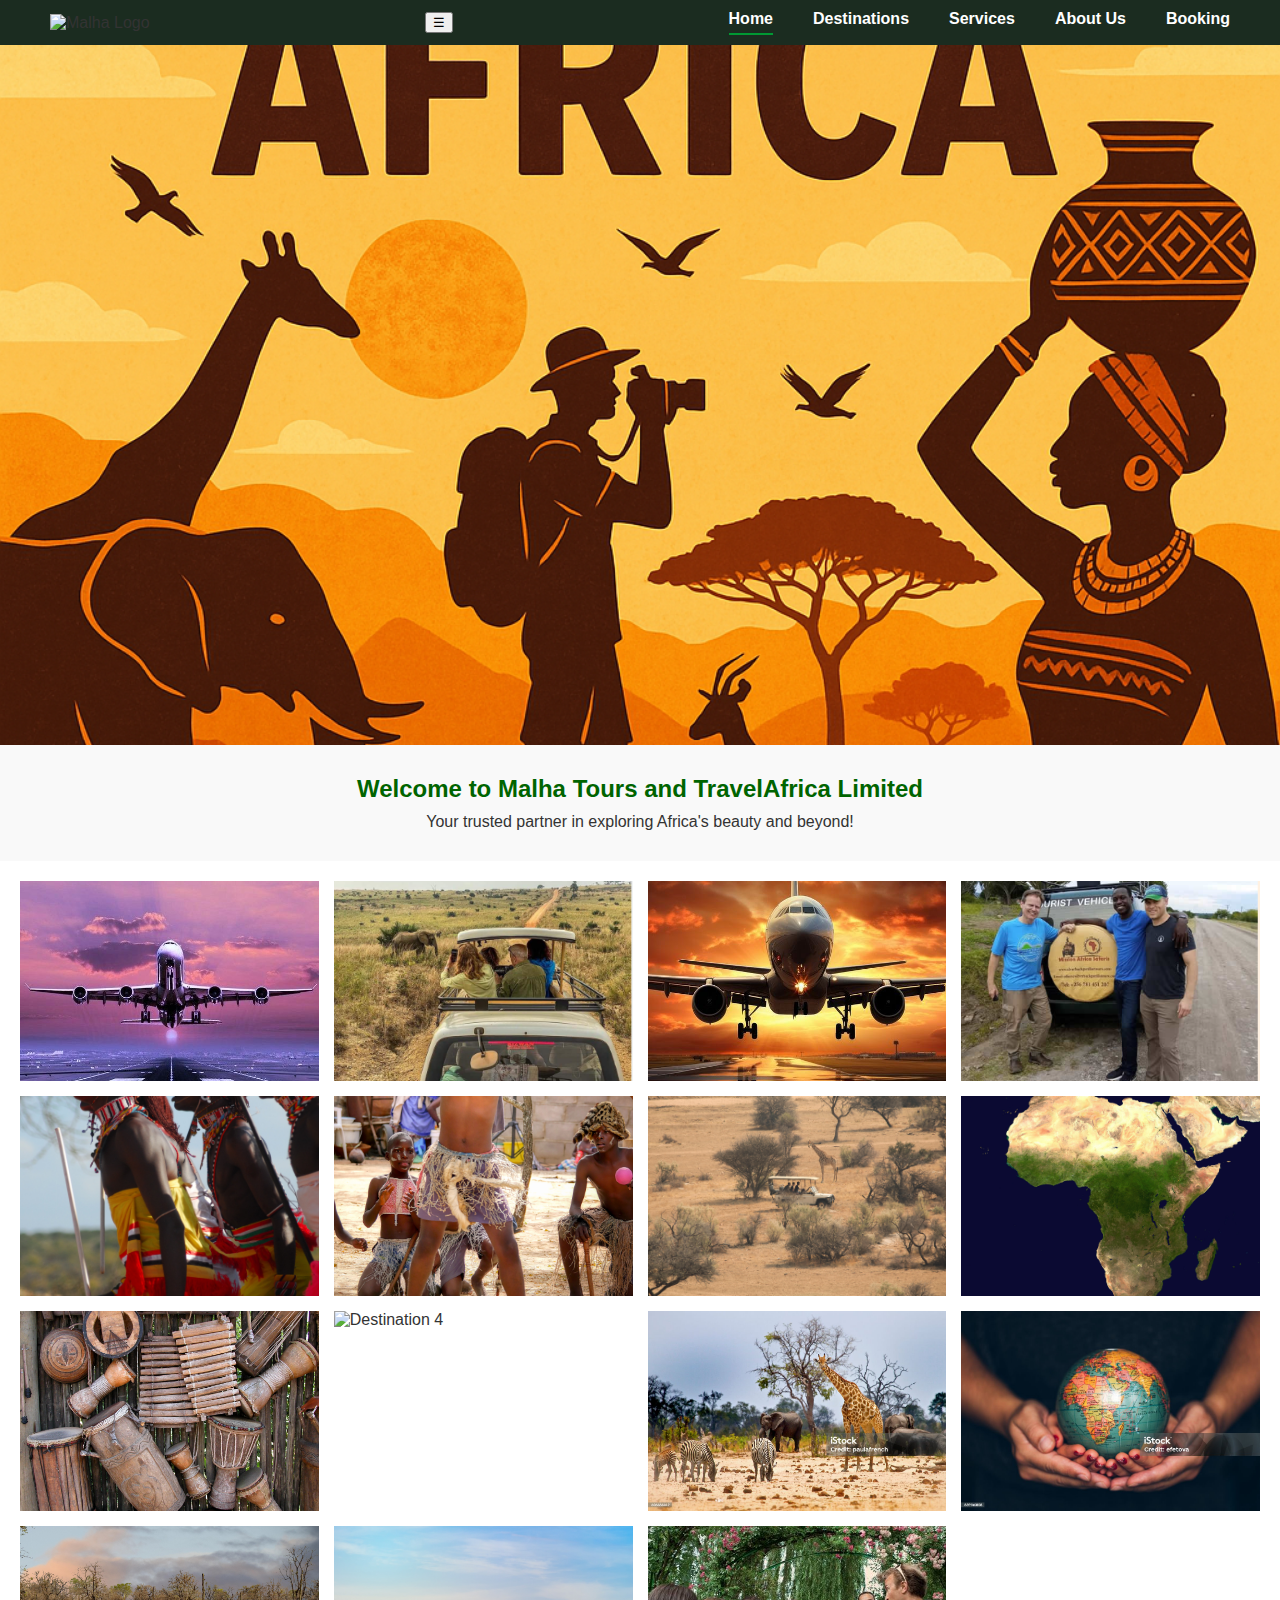
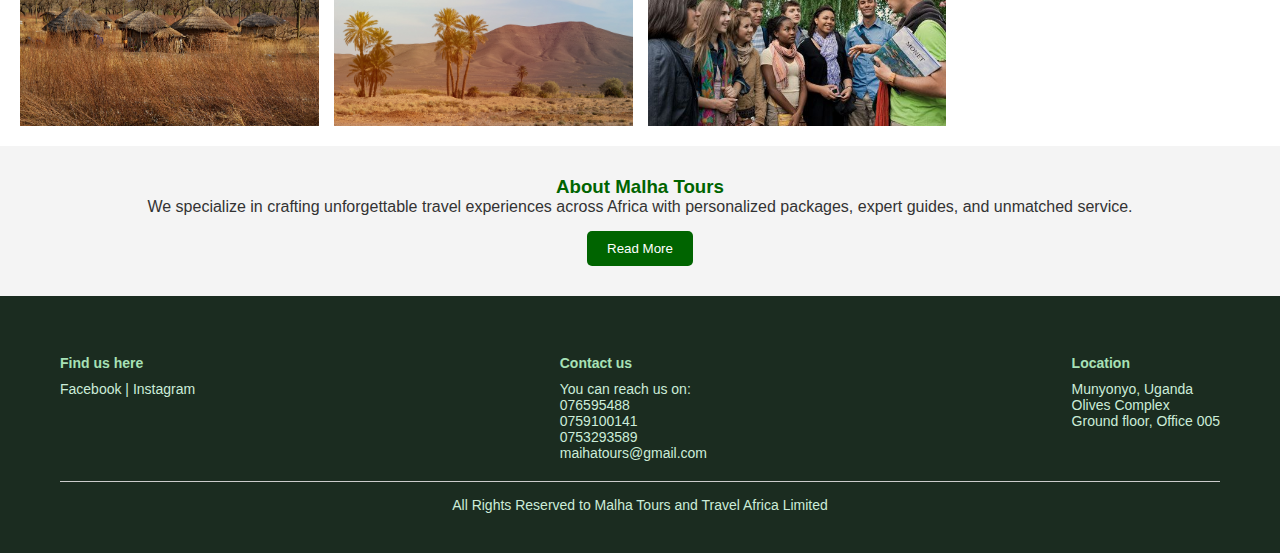
==== index.html @ debfe022 "changes" ====
<!DOCTYPE html>
<html lang="en">
<head>
  <meta charset="UTF-8" />
  <meta name="viewport" content="width=device-width, initial-scale=2.0"/>
  <title>Malha Tours and TravelAfrica Limited</title>
  <link rel="stylesheet" href="css/home.css" />
  <link rel="stylesheet" href="css/navfoot.css" />
</head>

<body>

  <!-- Header -->
  <!-- Navbar -->
<header>
  <div class="logo">
    <img src="images/logo2.PNG" alt="Malha Logo" />
  </div>
  <button class="menu-toggle" id="menu-toggle">&#9776;</button>
  <nav id="nav-menu">
    <a href="home.html" class="active">Home</a>
    <a href="destination.html">Destinations</a>
    <a href="services.html">Services</a>
    <a href="about.html">About Us</a>
    <a href="booking.html">Booking</a>
  </nav>
</header>


  <!-- Slider -->
  <div class="slider" id="slider">
    <img src="images/hom.png" alt="Slide 1" class="active">
    <img src="images/plane.jpeg" alt="Slide 2">
    <img src="images/home10.png" alt="Slide 3">
    <img src="images/tanzania.jpg" alt="Slide 4">
    <img src="images/home5.jpg" alt="Slide 4">
    <img src="images/country.jpg" alt="Slide 4">
    <img src="images/home7.jpg" alt=" 4">
    
    <!-- Add more images if needed -->
  </div>

  <!-- Intro -->
  <div class="intro">
    <h2>Welcome to Malha Tours and TravelAfrica Limited</h2>
    <p>Your trusted partner in exploring Africa's beauty and beyond!</p>
  </div>

  <!-- Gallery -->
  <div class="gallery">
    <img src="images/plane.jpeg" alt="Destination 1">
    <img src="images/t.PNG" alt="Destination 2">
    <img src="images/land.jpeg" alt="Destination 3">
    <img src="images/tour.PNG" alt="Destination 4">
    <img src="images/home1.jpg" alt="Destination 4">
    <img src="images/home9.jpg" alt="Destination 4">
    <img src="images/home7.jpg" alt="Destination 4">
    <img src="images/home5.jpg" alt="Destination 4">
    <img src="images/home3.jpg" alt="Destination 4">
    <img src="images/home2.jpg" alt="Destination 4">
    <img src="images/home8.jpg" alt="Destination 4">
    <img src="images/africa1.jpg" alt="Destination 4">
    <img src="images/ghana.jpg" alt="Destination 4">
    <img src="images/morocco.jpg" alt="Destination 4">
    <img src="images/education tors.jpeg" alt="Destination 4">
  </div>

  <!-- About -->
  <div class="about">
    <h3>About Malha Tours</h3>
    <p>We specialize in crafting unforgettable travel experiences across Africa with personalized packages, expert guides, and unmatched service.</p>
    <button onclick="window.location.href='about.html'">Read More</button>
  </div>

  <!-- Footer -->
<footer>
  <div>
    <h4>Find us here</h4>
    <p>
      <a href="#">Facebook</a> | <a href="#">Instagram</a>
    </p>
  </div>
  <div>
    <h4>Contact us</h4>
    <p>You can reach us on:</p>
    <p>076595488</p>
    <p>0759100141</p>
    <p>0753293589</p>
    <p>maihatours@gmail.com</p>
  </div>
  <div>
    <h4>Location</h4>
    <p>Munyonyo, Uganda</p>
    <p>Olives Complex</p>
    <p>Ground floor, Office 005</p>
  </div>

  <div class="footer-bottom">
    <p>All Rights Reserved to Malha Tours and Travel Africa Limited</p>
  </div>
</footer>

  <!-- Slider Script -->
  <script>
    const slides = document.querySelectorAll('.slider img');
    let current = 0;

    setInterval(() => {
      slides[current].classList.remove('active');
      current = (current + 1) % slides.length;
      slides[current].classList.add('active');
    }, 2000);
  </script>
  <script>
    const toggle = document.getElementById("menu-toggle");
    const nav = document.getElementById("nav-menu");
  
    toggle.addEventListener("click", () => {
      nav.classList.toggle("active");
    });
  </script>
  <!-- <script>
    const toggle = document.getElementById('menu-toggle');
    const nav = document.getElementById('nav-menu');
  
    toggle.addEventListener('click', () => {
      nav.classList.toggle('show');
    });
  </script> -->
  
  
</body>
</html>
---- css/home.css ----
/* Simple Reset */
body, h1, h2, h3, p, img, a, nav {
    margin: 0;
    padding: 0;
  }
  
  /* body {
    font-family: Arial, sans-serif;
    margin: 0;
    padding: 0;
    background-color: white;
    color: #333;
  } */
  
 /* Common */
body {
  margin: 0;
  font-family: 'Segoe UI', sans-serif;
  background-color: white;
  color: #333;
}


  /* Image Slider */
  .slider {
    position: relative;
    height: 700px;
    overflow: hidden;
  }
  
  .slider img {
    width: 100%;
    height: 750px;
    object-fit: cover;
    display: none;
  }
  
  .slider img.active {
    display: block;
  }
  
  /* Company name & description */
  .intro {
    text-align: center;
    padding: 30px 20px;
    background-color: #f9f9f9;
  }
  
  .intro h2 {
    margin-bottom: 10px;
    color: #006400; /* Green color */
  }
  
  /* Image Gallery */
  .gallery {
    display: grid;
    grid-template-columns: repeat(auto-fit, minmax(250px, 1fr));
    gap: 15px;
    padding: 20px;
  }
  
  .gallery img {
    width: 100%;
    height: 200px;
    object-fit: cover;
  }
  
  /* About Section */
  .about {
    background-color: #f4f4f4;
    padding: 30px 20px;
    text-align: center;
  }
  
  .about h3 {
    color: #006400; /* Green color */
  }
  
  .about button {
    margin-top: 15px;
    padding: 10px 20px;
    background-color: #006400; /* Green color */
    color: white;
    border: none;
    cursor: pointer;
    border-radius: 5px;
  }
  
  .about button:hover {
    background-color: #004d00; /* Darker green */
  }
  
  /* Footer */
  /* footer {
    background-color: green;
    color: white;
    text-align: center;
    padding: 20px;
    margin-top: 20px;
  }
  
  footer p {
    margin: 5px 0;
  } */
---- css/navfoot.css ----
header {
    background-color: #1b2c20; /* light green background */
    padding: 10px 50px;
    display: flex;
    align-items: center;
    justify-content: space-between;
  }
  
  header .logo img {
    height: 120px;
  }
  
  nav {
    display: flex;
    gap: 40px;
  }
  
  nav a {
    color:  white;
    text-decoration: none;
    font-weight: 600;
    position: relative;
    padding-bottom: 5px;
  }
  
  nav a:hover,
  nav a.active {
    border-bottom: 2px solid #009933;
  }
  
  /* Footer */
  footer {
    background-color: #1b2c20;
    color: #d6e9da;
    padding: 40px 60px;
    display: flex;
    justify-content: space-between;
    flex-wrap: wrap;
    font-size: 14px;
  }
  
  footer h4 {
    color: #a7e1b6;
    margin-bottom: 10px;
  }
  
  footer p, footer a {
    color: #ccecd9;
    text-decoration: none;
  }
  
  footer a:hover {
    text-decoration: underline;
  }
  
  .footer-bottom {
    width: 100%;
    text-align: center;
    border-top: 1px solid #ccc;
    margin-top: 20px;
    padding-top: 15px;
    color: #b1cdbc;
  }
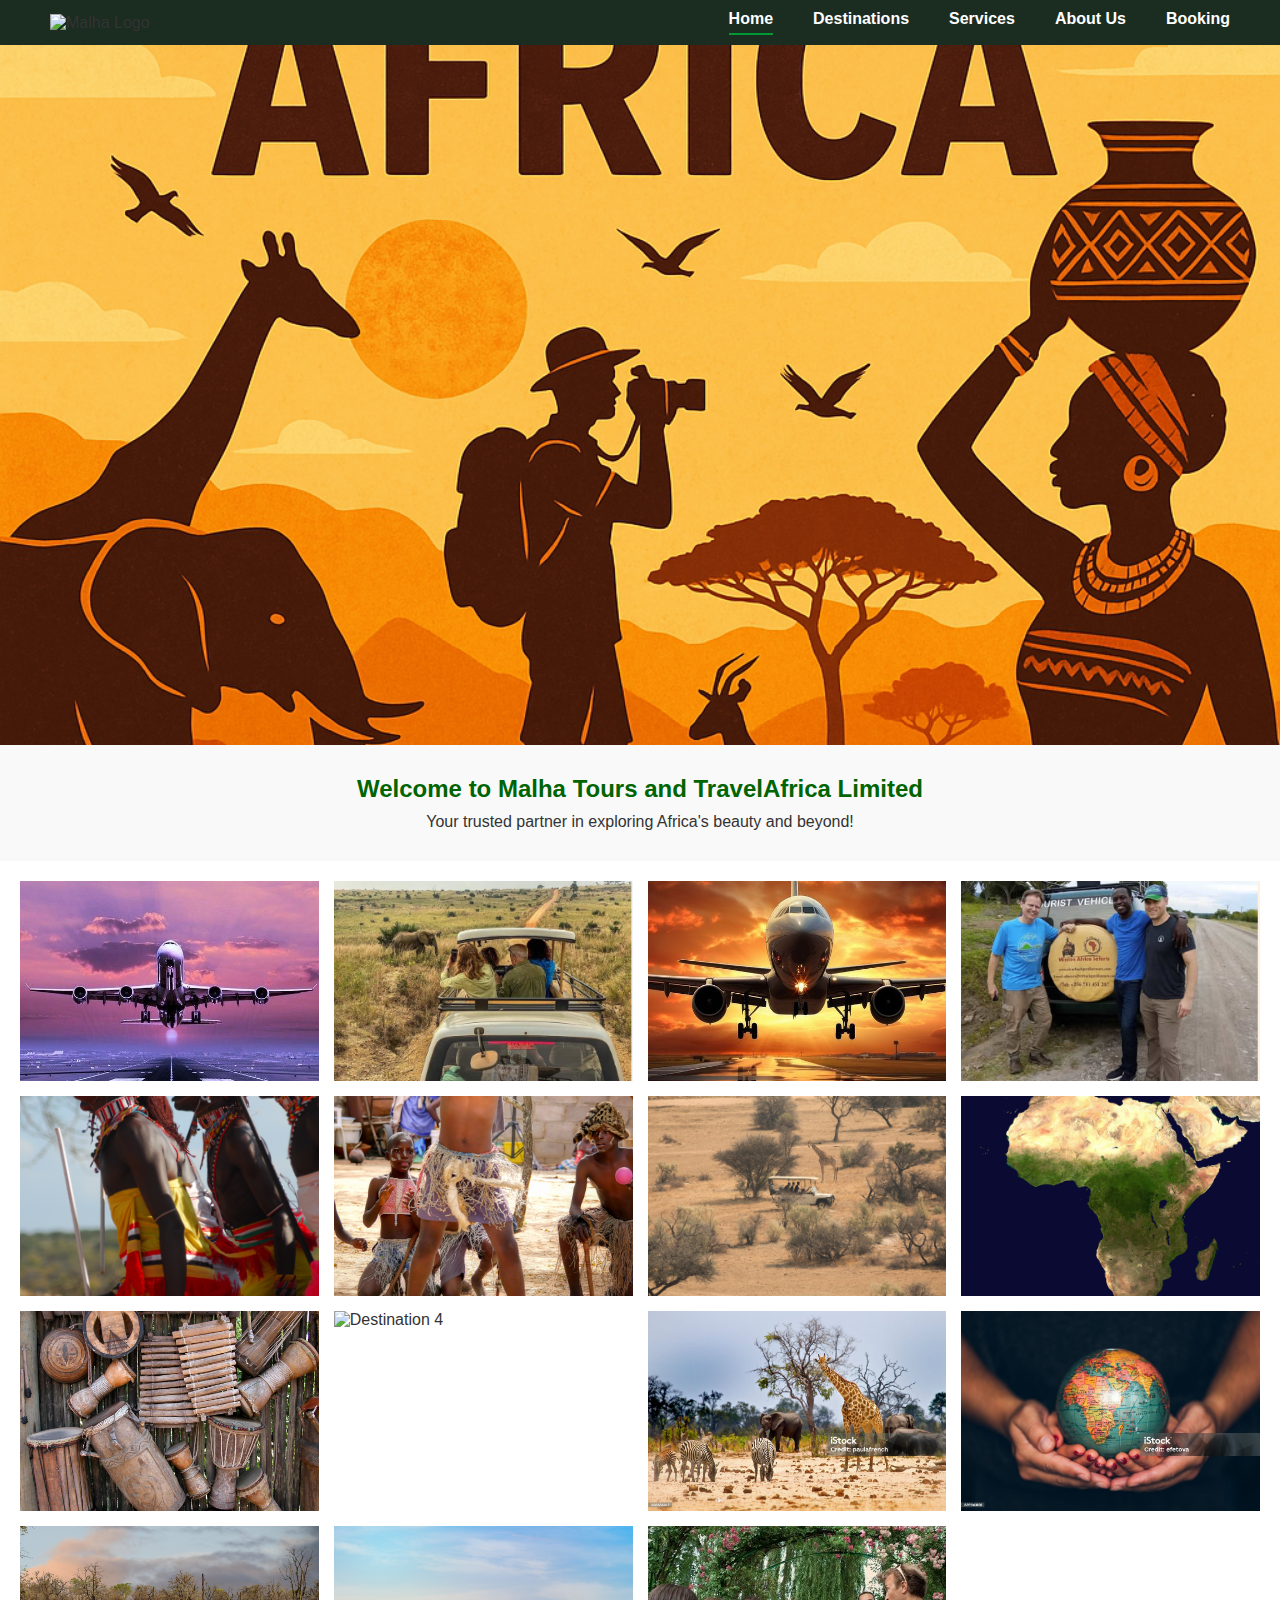
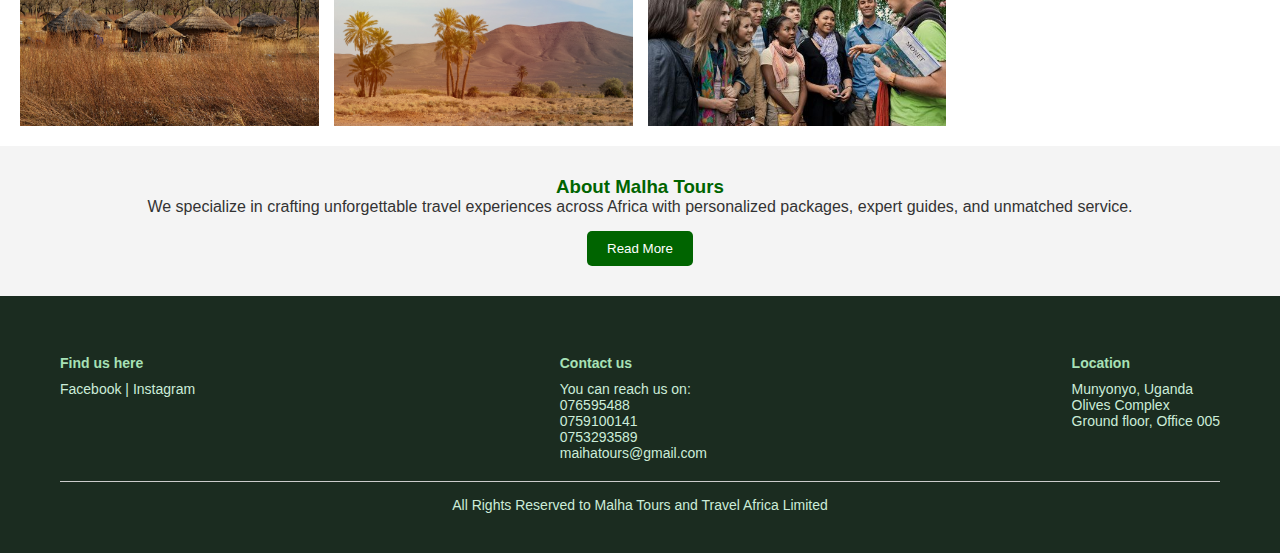
==== commit 6026edbd: "push" ====
--- a/index.html
+++ b/index.html
@@ -18,7 +18,7 @@
   </div>
   <button class="menu-toggle" id="menu-toggle">&#9776;</button>
   <nav id="nav-menu">
-    <a href="home.html" class="active">Home</a>
+    <a href="index.html" class="active">Home</a>
     <a href="destination.html">Destinations</a>
     <a href="services.html">Services</a>
     <a href="about.html">About Us</a>
--- a/css/home.css
+++ b/css/home.css
@@ -102,4 +102,83 @@
   footer p {
     margin: 5px 0;
   } */
-  +  /* Tablets (≤ 768px) */
+@media (max-width: 768px) {
+  .slider {
+    height: 400px;
+  }
+
+  .slider img {
+    height: 400px;
+  }
+
+  .intro h2 {
+    font-size: 24px;
+  }
+
+  .intro p {
+    font-size: 16px;
+  }
+
+  .gallery img {
+    height: 180px;
+  }
+
+  .about h3 {
+    font-size: 22px;
+  }
+
+  .about p {
+    font-size: 15px;
+  }
+}
+
+/* Phones (≤ 480px) */
+@media (max-width: 480px) {
+  .slider {
+    height: 300px;
+  }
+
+  .slider img {
+    height: 300px;
+  }
+
+  .intro {
+    padding: 20px 10px;
+  }
+
+  .intro h2 {
+    font-size: 20px;
+  }
+
+  .intro p {
+    font-size: 14px;
+  }
+
+  .gallery {
+    grid-template-columns: 1fr;
+    gap: 10px;
+    padding: 10px;
+  }
+
+  .gallery img {
+    height: 160px;
+  }
+
+  .about {
+    padding: 20px 10px;
+  }
+
+  .about h3 {
+    font-size: 18px;
+  }
+
+  .about p {
+    font-size: 14px;
+  }
+
+  .about button {
+    padding: 8px 16px;
+    font-size: 14px;
+  }
+}
--- a/css/navfoot.css
+++ b/css/navfoot.css
@@ -61,4 +61,64 @@
     padding-top: 15px;
     color: #b1cdbc;
   }
-  +  
+ /* Hamburger icon */
+
+.menu-toggle {
+  display: none;
+  font-size: 32px;
+  color: white; /* Bright white for visibility */
+  cursor: pointer;
+  background: none;
+  border: none;
+  padding: 10px;
+}
+
+
+/* Responsive Nav */
+@media (max-width: 768px) {
+  header {
+    flex-wrap: wrap;
+    padding: 10px 20px;
+    position: relative;
+  }
+  
+
+  nav {
+    display: none;
+    flex-direction: column;
+    width: 100%;
+    background-color: #1b2c20;
+    padding: 10px 0;
+  }
+
+  nav a {
+    padding: 10px 20px;
+    border-top: 1px solid #2c4d32;
+  }
+
+  .menu-toggle {
+    display: block;
+    top: 25px;
+    z-index: 1000;
+    position: absolute;
+    right: 20px;
+  }
+
+  nav.active {
+    display: flex;
+  }
+}
+
+/* Footer responsiveness (optional polish) */
+@media (max-width: 768px) {
+  footer {
+    flex-direction: column;
+    padding: 30px 20px;
+    gap: 20px;
+  }
+
+  .footer-bottom {
+    text-align: center;
+  }
+}
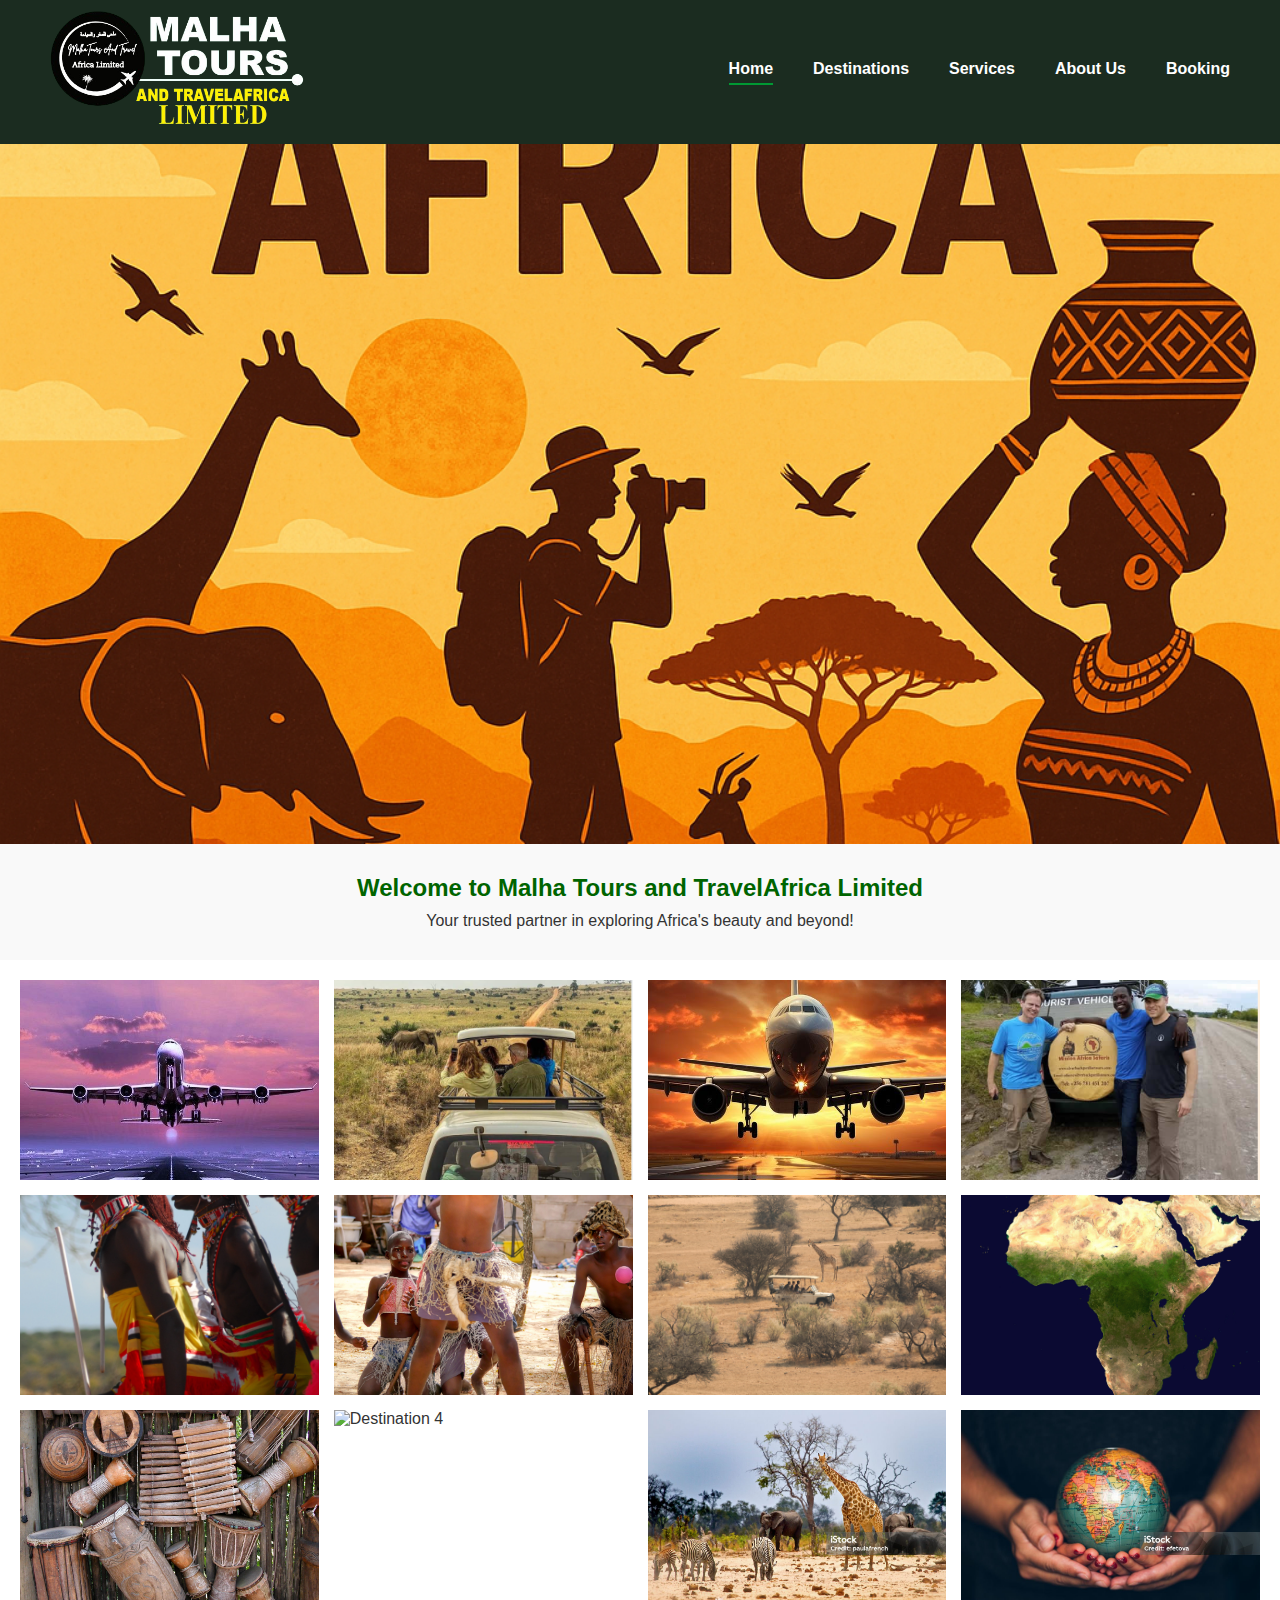
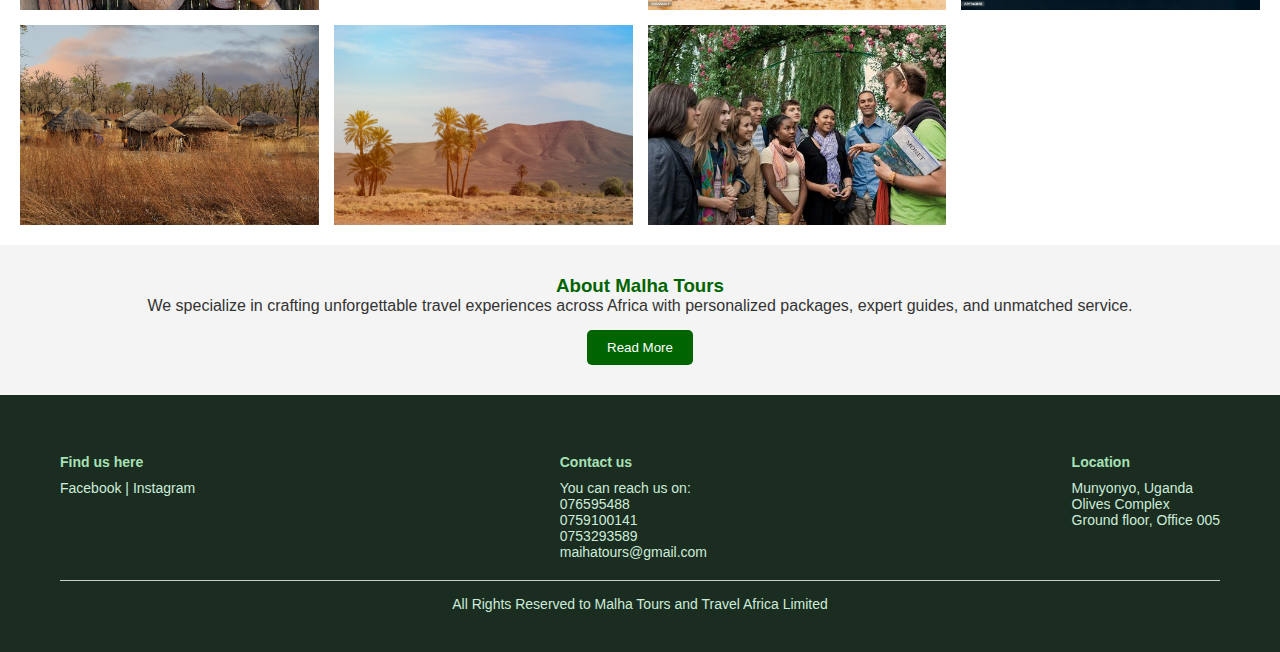
==== commit 9dd90f7a: "index" ====
--- a/index.html
+++ b/index.html
@@ -12,19 +12,19 @@
 
   <!-- Header -->
   <!-- Navbar -->
-<header>
-  <div class="logo">
-    <img src="images/logo2.PNG" alt="Malha Logo" />
-  </div>
-  <button class="menu-toggle" id="menu-toggle">&#9776;</button>
-  <nav id="nav-menu">
-    <a href="index.html" class="active">Home</a>
-    <a href="destination.html">Destinations</a>
-    <a href="services.html">Services</a>
-    <a href="about.html">About Us</a>
-    <a href="booking.html">Booking</a>
-  </nav>
-</header>
+  <header>
+    <div class="logo">
+      <img src="images/logo2.png" alt="Malha Logo" />
+    </div>
+    <button class="menu-toggle" id="menu-toggle">&#9776;</button>
+    <nav id="nav-menu">
+      <a href="index.html" class="active">Home</a>
+      <a href="destination.html">Destinations</a>
+      <a href="services.html">Services</a>
+      <a href="about.html">About Us</a>
+      <a href="booking.html">Booking</a>
+    </nav>
+  </header>
 
 
   <!-- Slider -->
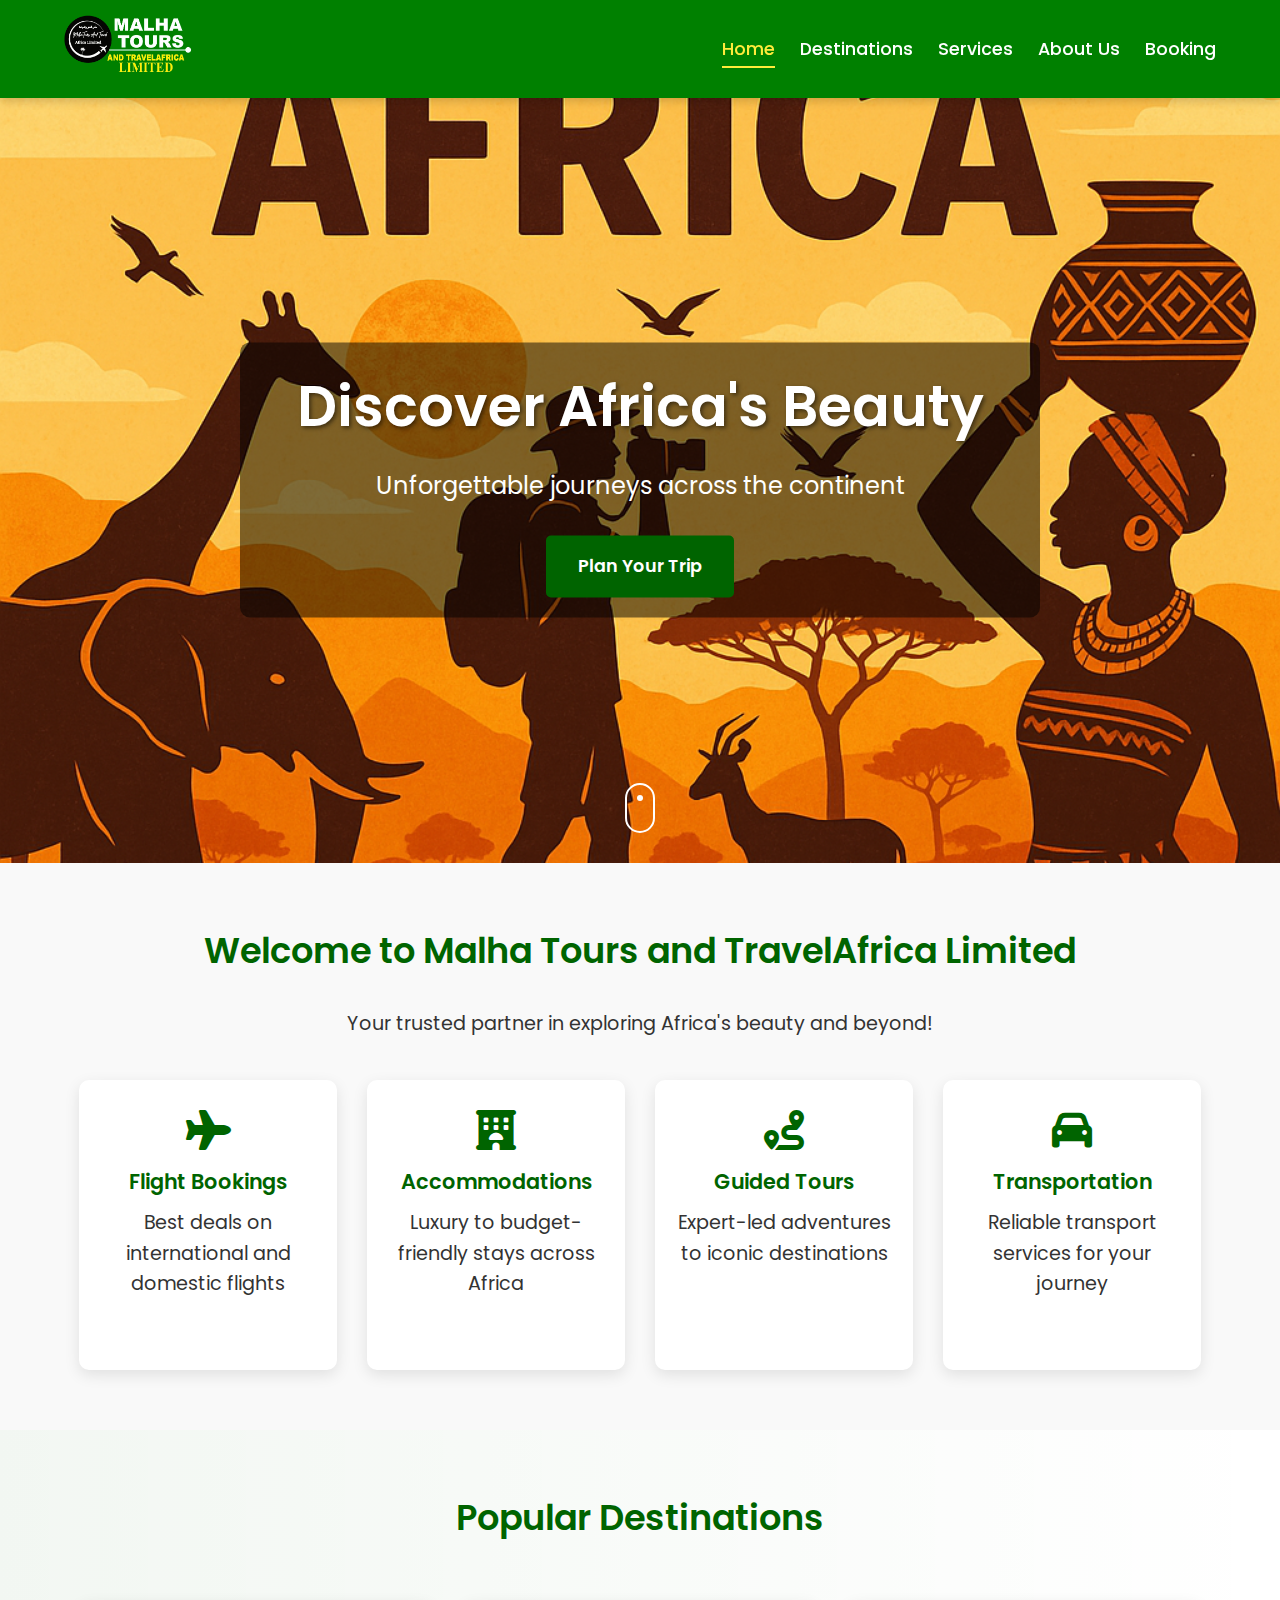
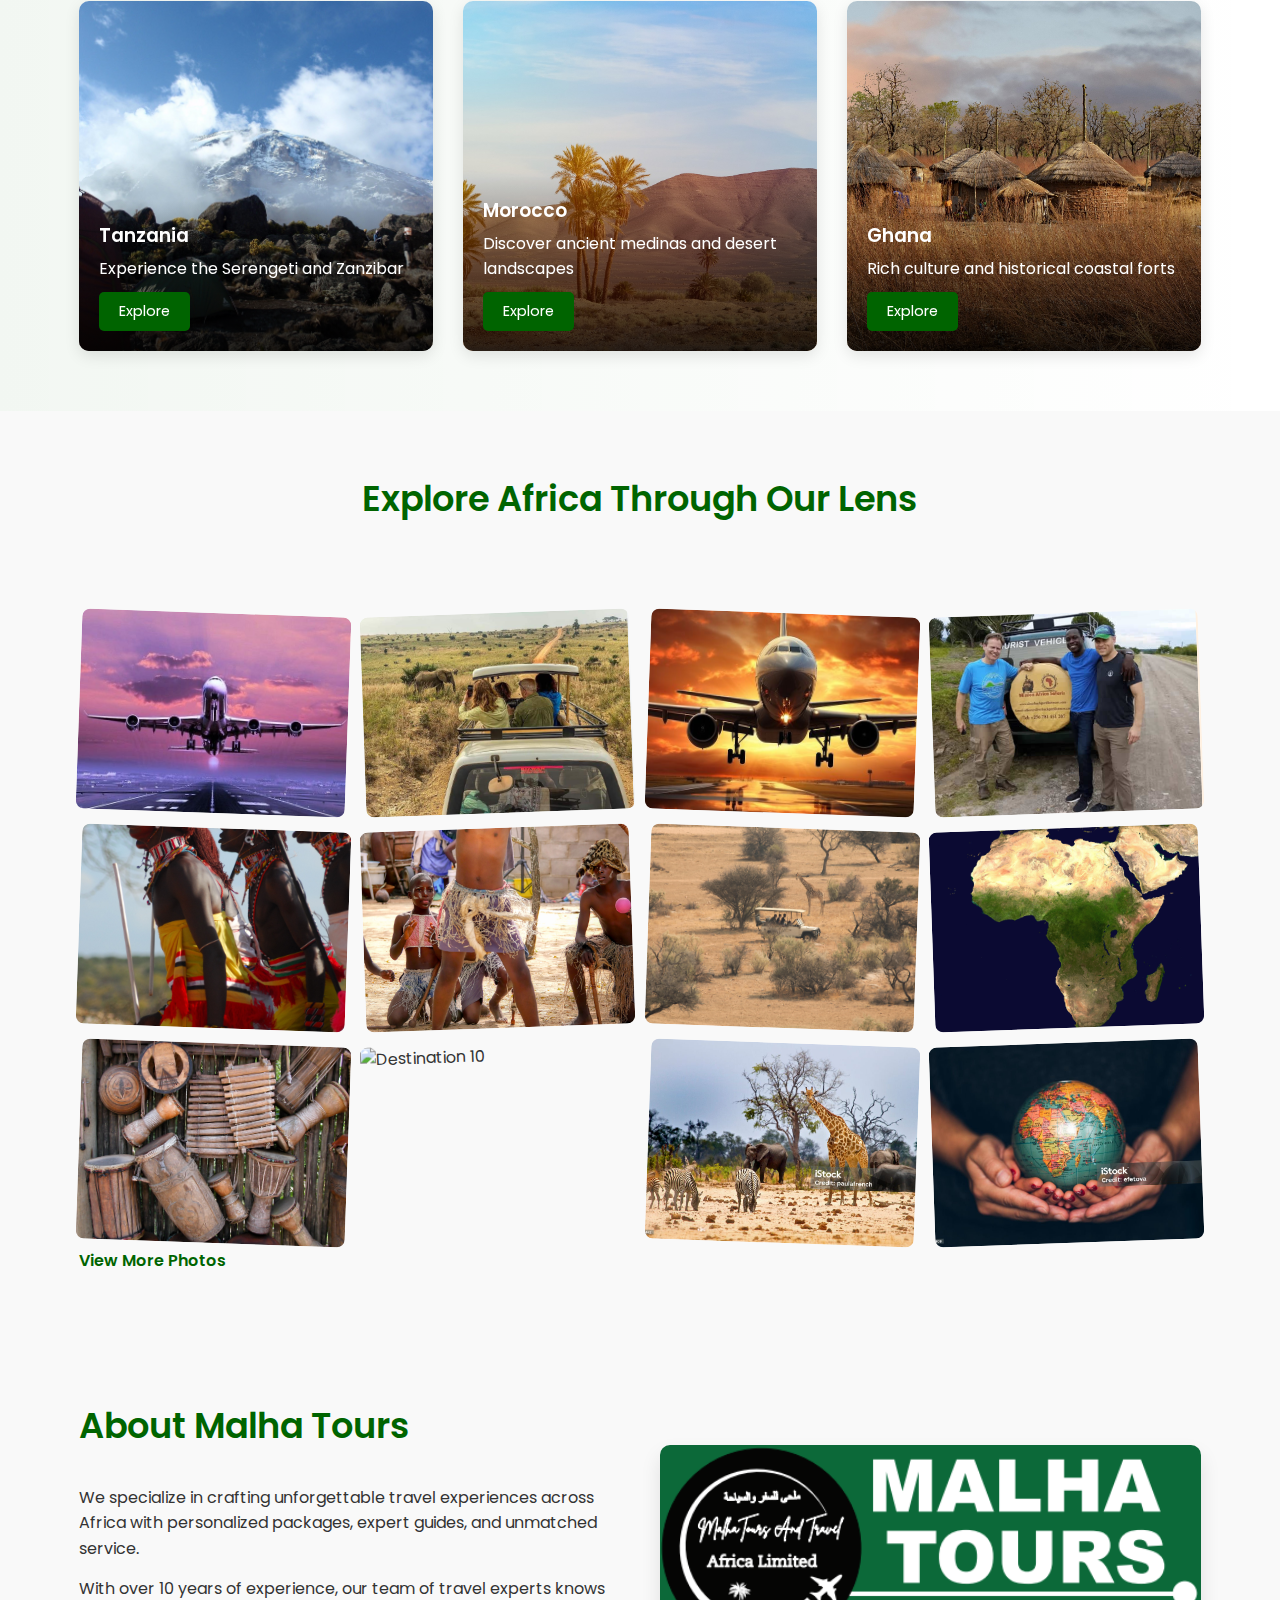
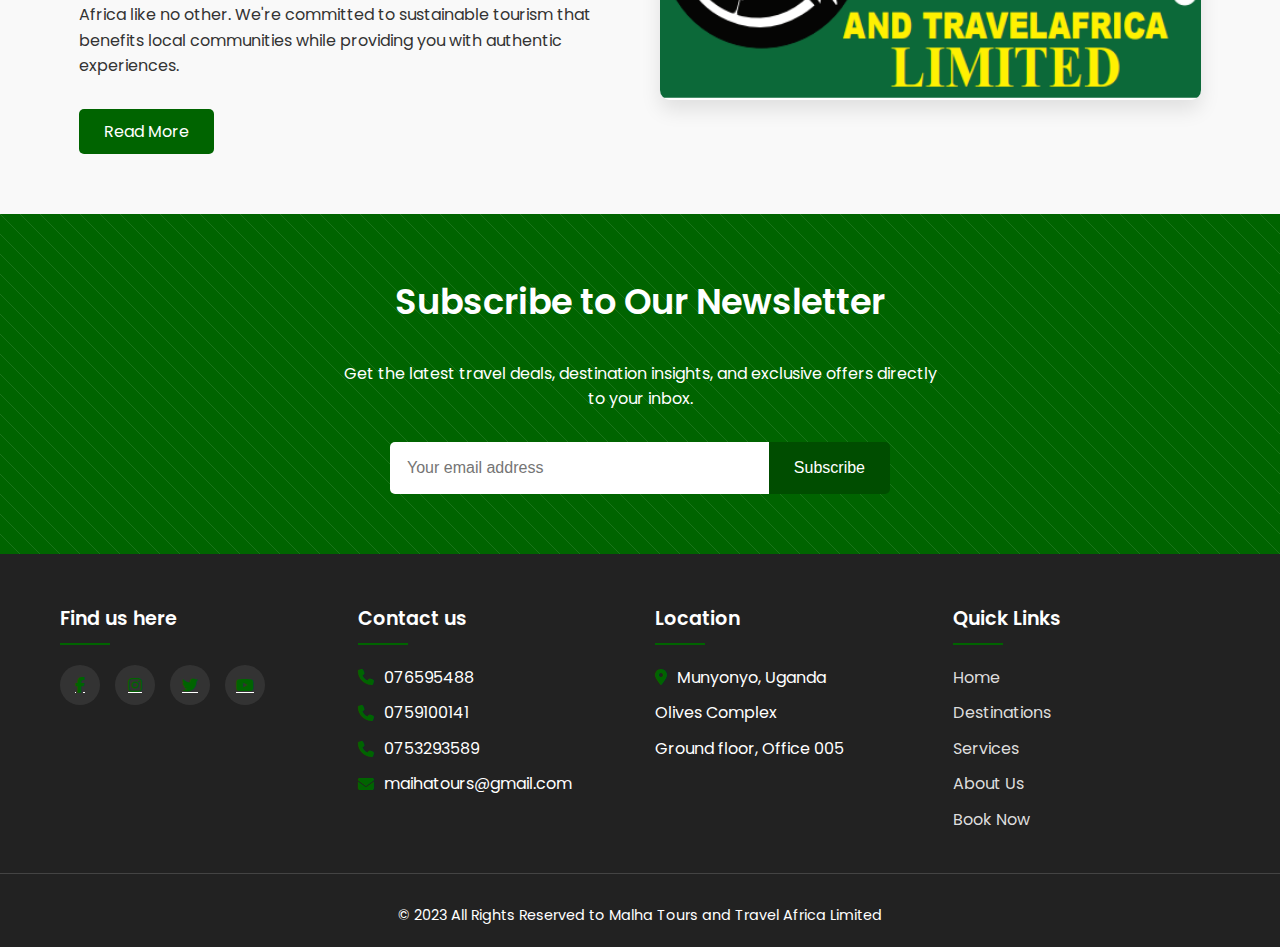
==== commit bfe4d639: "Made a few additions and enhanced on the styling adding dark mode. I aslo added some simple animatio" ====
--- a/index.html
+++ b/index.html
@@ -2,14 +2,17 @@
 <html lang="en">
 <head>
   <meta charset="UTF-8" />
-  <meta name="viewport" content="width=device-width, initial-scale=2.0"/>
+  <meta name="viewport" content="width=device-width, initial-scale=1.0"/>
   <title>Malha Tours and TravelAfrica Limited</title>
+  <link rel="icon" href="images/logo.png" type="image/png" />
+  <link rel="shortcut icon" href="images/logo.png" type="image/png" />
+  <link rel="apple-touch-icon" href="images/logo.png" />
   <link rel="stylesheet" href="css/home.css" />
   <link rel="stylesheet" href="css/navfoot.css" />
+  <link rel="stylesheet" href="https://cdnjs.cloudflare.com/ajax/libs/font-awesome/6.4.0/css/all.min.css" />
+  <link href="https://fonts.googleapis.com/css2?family=Poppins:wght@300;400;500;600;700&display=swap" rel="stylesheet">
 </head>
-
 <body>
-
   <!-- Header -->
   <!-- Navbar -->
   <header>
@@ -26,108 +29,213 @@
     </nav>
   </header>
 
-
-  <!-- Slider -->
-  <div class="slider" id="slider">
-    <img src="images/hom.png" alt="Slide 1" class="active">
-    <img src="images/plane.jpeg" alt="Slide 2">
-    <img src="images/home10.png" alt="Slide 3">
-    <img src="images/tanzania.jpg" alt="Slide 4">
-    <img src="images/home5.jpg" alt="Slide 4">
-    <img src="images/country.jpg" alt="Slide 4">
-    <img src="images/home7.jpg" alt=" 4">
-    
-    <!-- Add more images if needed -->
-  </div>
+  <!-- Hero Section with Slider -->
+  <section class="hero">
+    <div class="slider" id="slider">
+      <img src="images/hom.png" alt="Slide 1" class="active">
+      <img src="images/plane.jpeg" alt="Slide 2">
+      <img src="images/home10.png" alt="Slide 3">
+      <img src="images/tanzania.jpg" alt="Slide 4">
+      <img src="images/home5.jpg" alt="Slide 5">
+      <img src="images/country.jpg" alt="Slide 6">
+      <img src="images/home7.jpg" alt="Slide 7">
+    </div>
+    <div class="hero-content-container">
+      <div class="hero-content active" id="hero-content-1">
+        <h1>Discover Africa's Beauty</h1>
+        <p>Unforgettable journeys across the continent</p>
+        <a href="booking.html" class="cta-button">Plan Your Trip</a>
+      </div>
+      <div class="hero-content" id="hero-content-2">
+        <h1>Fly to Your Dream Destination</h1>
+        <p>Exclusive flight deals to anywhere in Africa</p>
+        <a href="services.html#flights" class="cta-button">Book Flights</a>
+      </div>
+      <div class="hero-content" id="hero-content-3">
+        <h1>Experience Authentic Culture</h1>
+        <p>Immerse yourself in local traditions and customs</p>
+        <a href="destination.html" class="cta-button">Explore Cultures</a>
+      </div>
+      <div class="hero-content" id="hero-content-4">
+        <h1>Tanzania Safari Adventures</h1>
+        <p>Witness the great migration in Serengeti</p>
+        <a href="destination.html#tanzania" class="cta-button">Safari Packages</a>
+      </div>
+      <div class="hero-content" id="hero-content-5">
+        <h1>Luxury Beach Getaways</h1>
+        <p>Relax on pristine African beaches</p>
+        <a href="services.html#beach" class="cta-button">Beach Holidays</a>
+      </div>
+      <div class="hero-content" id="hero-content-6">
+        <h1>Rural African Experiences</h1>
+        <p>Connect with nature and local communities</p>
+        <a href="services.html#rural" class="cta-button">Rural Tours</a>
+      </div>
+      <div class="hero-content" id="hero-content-7">
+        <h1>Adventure Awaits</h1>
+        <p>Thrilling experiences for the bold traveler</p>
+        <a href="services.html#adventure" class="cta-button">Adventure Tours</a>
+      </div>
+    </div>
+  </section>
 
   <!-- Intro -->
-  <div class="intro">
-    <h2>Welcome to Malha Tours and TravelAfrica Limited</h2>
-    <p>Your trusted partner in exploring Africa's beauty and beyond!</p>
-  </div>
+  <section class="intro">
+    <div class="container">
+      <h2>Welcome to Malha Tours and TravelAfrica Limited</h2>
+      <p>Your trusted partner in exploring Africa's beauty and beyond!</p>
+      
+      <!-- Featured Services -->
+      <div class="services-highlight">
+        <div class="service-card">
+          <i class="fas fa-plane"></i>
+          <h3>Flight Bookings</h3>
+          <p>Best deals on international and domestic flights</p>
+        </div>
+        <div class="service-card">
+          <i class="fas fa-hotel"></i>
+          <h3>Accommodations</h3>
+          <p>Luxury to budget-friendly stays across Africa</p>
+        </div>
+        <div class="service-card">
+          <i class="fas fa-route"></i>
+          <h3>Guided Tours</h3>
+          <p>Expert-led adventures to iconic destinations</p>
+        </div>
+        <div class="service-card">
+          <i class="fas fa-car"></i>
+          <h3>Transportation</h3>
+          <p>Reliable transport services for your journey</p>
+        </div>
+      </div>
+    </div>
+  </section>
+
+  <!-- Popular Destinations -->
+  <section class="popular-destinations">
+    <div class="container">
+      <h2>Popular Destinations</h2>
+      <div class="destination-cards">
+        <div class="destination-card">
+          <img src="images/tanzania.jpg" alt="Tanzania">
+          <div class="destination-info">
+            <h3>Tanzania</h3>
+            <p>Experience the Serengeti and Zanzibar</p>
+            <a href="destination.html#tanzania" class="btn-explore">Explore</a>
+          </div>
+        </div>
+        <div class="destination-card">
+          <img src="images/morocco.jpg" alt="Morocco">
+          <div class="destination-info">
+            <h3>Morocco</h3>
+            <p>Discover ancient medinas and desert landscapes</p>
+            <a href="destination.html#morocco" class="btn-explore">Explore</a>
+          </div>
+        </div>
+        <div class="destination-card">
+          <img src="images/ghana.jpg" alt="Ghana">
+          <div class="destination-info">
+            <h3>Ghana</h3>
+            <p>Rich culture and historical coastal forts</p>
+            <a href="destination.html#ghana" class="btn-explore">Explore</a>
+          </div>
+        </div>
+      </div>
+    </div>
+  </section>
 
   <!-- Gallery -->
-  <div class="gallery">
-    <img src="images/plane.jpeg" alt="Destination 1">
-    <img src="images/t.PNG" alt="Destination 2">
-    <img src="images/land.jpeg" alt="Destination 3">
-    <img src="images/tour.PNG" alt="Destination 4">
-    <img src="images/home1.jpg" alt="Destination 4">
-    <img src="images/home9.jpg" alt="Destination 4">
-    <img src="images/home7.jpg" alt="Destination 4">
-    <img src="images/home5.jpg" alt="Destination 4">
-    <img src="images/home3.jpg" alt="Destination 4">
-    <img src="images/home2.jpg" alt="Destination 4">
-    <img src="images/home8.jpg" alt="Destination 4">
-    <img src="images/africa1.jpg" alt="Destination 4">
-    <img src="images/ghana.jpg" alt="Destination 4">
-    <img src="images/morocco.jpg" alt="Destination 4">
-    <img src="images/education tors.jpeg" alt="Destination 4">
-  </div>
+  <section class="gallery-section">
+    <div class="container">
+      <h2>Explore Africa Through Our Lens</h2>
+      <div class="gallery">
+        <img src="images/plane.jpeg" alt="Destination 1" class="gallery-img">
+        <img src="images/t.PNG" alt="Destination 2" class="gallery-img">
+        <img src="images/land.jpeg" alt="Destination 3" class="gallery-img">
+        <img src="images/tour.PNG" alt="Destination 4" class="gallery-img">
+        <img src="images/home1.jpg" alt="Destination 5" class="gallery-img">
+        <img src="images/home9.jpg" alt="Destination 6" class="gallery-img">
+        <img src="images/home7.jpg" alt="Destination 7" class="gallery-img">
+        <img src="images/home5.jpg" alt="Destination 8" class="gallery-img">
+        <img src="images/home3.jpg" alt="Destination 9" class="gallery-img">
+        <img src="images/home2.jpg" alt="Destination 10" class="gallery-img">
+        <img src="images/home8.jpg" alt="Destination 11" class="gallery-img">
+        <img src="images/africa1.jpg" alt="Destination 12" class="gallery-img">
+      </div>
+      <a href="#" class="view-more">View More Photos</a>
+    </div>
+  </section>
 
   <!-- About -->
-  <div class="about">
-    <h3>About Malha Tours</h3>
-    <p>We specialize in crafting unforgettable travel experiences across Africa with personalized packages, expert guides, and unmatched service.</p>
-    <button onclick="window.location.href='about.html'">Read More</button>
-  </div>
+  <section class="about">
+    <div class="container">
+      <div class="about-content">
+        <div class="about-text">
+          <h2>About Malha Tours</h2>
+          <p>We specialize in crafting unforgettable travel experiences across Africa with personalized packages, expert guides, and unmatched service.</p>
+          <p>With over 10 years of experience, our team of travel experts knows Africa like no other. We're committed to sustainable tourism that benefits local communities while providing you with authentic experiences.</p>
+          <a href="about.html" class="btn-about">Read More</a>
+        </div>
+        <div class="about-image">
+          <img src="images/logo1.PNG" alt="Our Team">
+        </div>
+      </div>
+    </div>
+  </section>
+
+  <!-- Newsletter -->
+  <section class="newsletter">
+    <div class="container">
+      <h2>Subscribe to Our Newsletter</h2>
+      <p>Get the latest travel deals, destination insights, and exclusive offers directly to your inbox.</p>
+      <form class="newsletter-form">
+        <input type="email" placeholder="Your email address" required>
+        <button type="submit">Subscribe</button>
+      </form>
+    </div>
+  </section>
 
   <!-- Footer -->
-<footer>
-  <div>
-    <h4>Find us here</h4>
-    <p>
-      <a href="#">Facebook</a> | <a href="#">Instagram</a>
-    </p>
-  </div>
-  <div>
-    <h4>Contact us</h4>
-    <p>You can reach us on:</p>
-    <p>076595488</p>
-    <p>0759100141</p>
-    <p>0753293589</p>
-    <p>maihatours@gmail.com</p>
-  </div>
-  <div>
-    <h4>Location</h4>
-    <p>Munyonyo, Uganda</p>
-    <p>Olives Complex</p>
-    <p>Ground floor, Office 005</p>
-  </div>
-
-  <div class="footer-bottom">
-    <p>All Rights Reserved to Malha Tours and Travel Africa Limited</p>
-  </div>
-</footer>
-
-  <!-- Slider Script -->
-  <script>
-    const slides = document.querySelectorAll('.slider img');
-    let current = 0;
-
-    setInterval(() => {
-      slides[current].classList.remove('active');
-      current = (current + 1) % slides.length;
-      slides[current].classList.add('active');
-    }, 2000);
-  </script>
-  <script>
-    const toggle = document.getElementById("menu-toggle");
-    const nav = document.getElementById("nav-menu");
-  
-    toggle.addEventListener("click", () => {
-      nav.classList.toggle("active");
-    });
-  </script>
-  <!-- <script>
-    const toggle = document.getElementById('menu-toggle');
-    const nav = document.getElementById('nav-menu');
-  
-    toggle.addEventListener('click', () => {
-      nav.classList.toggle('show');
-    });
-  </script> -->
-  
-  
+  <footer>
+    <div class="footer-content">
+      <div class="footer-column">
+        <h4>Find us here</h4>
+        <div class="social-links">
+          <a href="#"><i class="fab fa-facebook-f"></i></a>
+          <a href="#"><i class="fab fa-instagram"></i></a>
+          <a href="#"><i class="fab fa-twitter"></i></a>
+          <a href="#"><i class="fab fa-youtube"></i></a>
+        </div>
+      </div>
+      <div class="footer-column">
+        <h4>Contact us</h4>
+        <p><i class="fas fa-phone"></i> 076595488</p>
+        <p><i class="fas fa-phone"></i> 0759100141</p>
+        <p><i class="fas fa-phone"></i> 0753293589</p>
+        <p><i class="fas fa-envelope"></i> maihatours@gmail.com</p>
+      </div>
+      <div class="footer-column">
+        <h4>Location</h4>
+        <p><i class="fas fa-map-marker-alt"></i> Munyonyo, Uganda</p>
+        <p>Olives Complex</p>
+        <p>Ground floor, Office 005</p>
+      </div>
+      <div class="footer-column">
+        <h4>Quick Links</h4>
+        <ul>
+          <li><a href="index.html">Home</a></li>
+          <li><a href="destination.html">Destinations</a></li>
+          <li><a href="services.html">Services</a></li>
+          <li><a href="about.html">About Us</a></li>
+          <li><a href="booking.html">Book Now</a></li>
+        </ul>
+      </div>
+    </div>
+    <div class="footer-bottom">
+      <p>&copy; 2023 All Rights Reserved to Malha Tours and Travel Africa Limited</p>
+    </div>
+  </footer>
+
+  <script src="main.js"></script>
 </body>
 </html>
--- a/css/home.css
+++ b/css/home.css
@@ -1,184 +1,1105 @@
-/* Simple Reset */
-body, h1, h2, h3, p, img, a, nav {
-    margin: 0;
-    padding: 0;
-  }
-  
-  /* body {
-    font-family: Arial, sans-serif;
-    margin: 0;
-    padding: 0;
-    background-color: white;
-    color: #333;
-  } */
-  
- /* Common */
+* {
+  margin: 0;
+  padding: 0;
+  box-sizing: border-box;
+}
+
 body {
-  margin: 0;
-  font-family: 'Segoe UI', sans-serif;
+  font-family: 'Poppins', sans-serif;
+  color: #333;
+  line-height: 1.6;
+  overflow-x: hidden;
+}
+
+.container {
+  width: 90%;
+  max-width: 1200px;
+  margin: 0 auto;
+  padding: 0 15px;
+}
+
+h1, h2, h3, h4 {
+  font-weight: 600;
+  color: #006400;
+  margin-bottom: 15px;
+}
+
+h2 {
+  font-size: 2.2rem;
+  text-align: center;
+  position: relative;
+  padding-bottom: 15px;
+}
+
+h2:after {
+  content: '';
+  position: absolute;
+  bottom: 0;
+  left: 50%;
+  transform: translateX(-50%);
+  width: 80px;
+  height: 3px;
+  background-color: #006400;
+}
+
+section {
+  padding: 60px 0;
+}
+
+/* Animations */
+@keyframes fadeIn {
+  from { opacity: 0; }
+  to { opacity: 1; }
+}
+
+@keyframes slideInLeft {
+  from { transform: translateX(-100px); opacity: 0; }
+  to { transform: translateX(0); opacity: 1; }
+}
+
+@keyframes slideInRight {
+  from { transform: translateX(100px); opacity: 0; }
+  to { transform: translateX(0); opacity: 1; }
+}
+
+@keyframes slideInUp {
+  from { transform: translateY(50px); opacity: 0; }
+  to { transform: translateY(0); opacity: 1; }
+}
+
+@keyframes pulse {
+  0% { transform: scale(1); }
+  50% { transform: scale(1.05); }
+  100% { transform: scale(1); }
+}
+
+@keyframes bounce {
+  0%, 20%, 50%, 80%, 100% { transform: translateY(0); }
+  40% { transform: translateY(-20px); }
+  60% { transform: translateY(-10px); }
+}
+
+/* Hero Section with Slider */
+.hero {
+  position: relative;
+  height: 85vh;
+  overflow: hidden;
+}
+
+.slider {
+  position: absolute;
+  top: 0;
+  left: 0;
+  width: 100%;
+  height: 100%;
+}
+
+.slider img {
+  width: 100%;
+  height: 100%;
+  object-fit: cover;
+  position: absolute;
+  top: 0;
+  left: 0;
+  opacity: 0;
+  transition: opacity 1s ease-in-out;
+}
+
+.slider img.active {
+  opacity: 1;
+  z-index: 1;
+}
+
+.hero-content-container {
+  position: absolute;
+  top: 0;
+  left: 0;
+  width: 100%;
+  height: 100%;
+  z-index: 2;
+}
+
+.hero-content {
+  position: absolute;
+  top: 50%;
+  left: 50%;
+  transform: translate(-50%, -50%);
+  text-align: center;
+  color: white;
+  width: 80%;
+  max-width: 800px;
+  padding: 20px;
+  background-color: rgba(0, 0, 0, 0.5);
+  border-radius: 10px;
+  opacity: 0;
+  visibility: hidden;
+  transition: all 0.5s ease;
+}
+
+.hero-content.active {
+  opacity: 1;
+  visibility: visible;
+  animation: fadeIn 1s ease forwards;
+}
+
+.hero-content h1 {
+  font-size: 3.5rem;
+  margin-bottom: 15px;
+  color: white;
+  text-shadow: 2px 2px 4px rgba(0, 0, 0, 0.5);
+  animation: slideInUp 1s ease 0.3s both;
+}
+
+.hero-content p {
+  font-size: 1.5rem;
+  margin-bottom: 30px;
+  animation: slideInUp 1s ease 0.6s both;
+}
+
+.cta-button {
+  display: inline-block;
+  padding: 15px 30px;
+  background-color: #006400;
+  color: white;
+  text-decoration: none;
+  border-radius: 5px;
+  font-weight: 600;
+  font-size: 1.1rem;
+  transition: all 0.3s ease;
+  border: 2px solid #006400;
+  animation: slideInUp 1s ease 0.9s both, pulse 2s infinite 2s;
+}
+
+.cta-button:hover {
+  background-color: transparent;
+  color: white;
+  border-color: white;
+  transform: translateY(-3px);
+  box-shadow: 0 10px 20px rgba(0, 0, 0, 0.2);
+  animation: none;
+}
+
+.intro {
+  background-color: #f9f9f9;
+  text-align: center;
+}
+
+.intro h2, .intro p {
+  animation: slideInUp 0.8s ease both;
+}
+
+.intro p {
+  font-size: 1.2rem;
+  max-width: 800px;
+  margin: 0 auto 40px;
+  animation-delay: 0.2s;
+}
+
+/* Services Highlight */
+.services-highlight {
+  display: grid;
+  grid-template-columns: repeat(auto-fit, minmax(250px, 1fr));
+  gap: 30px;
+  margin-top: 40px;
+}
+
+.service-card {
   background-color: white;
-  color: #333;
-}
-
-
-  /* Image Slider */
-  .slider {
-    position: relative;
-    height: 700px;
-    overflow: hidden;
-  }
-  
-  .slider img {
+  padding: 30px 20px;
+  border-radius: 10px;
+  box-shadow: 0 5px 15px rgba(0, 0, 0, 0.1);
+  transition: transform 0.3s ease, box-shadow 0.3s ease;
+  text-align: center;
+  animation: fadeIn 0.8s ease both;
+}
+
+.service-card:nth-child(1) { animation-delay: 0.3s; }
+.service-card:nth-child(2) { animation-delay: 0.5s; }
+.service-card:nth-child(3) { animation-delay: 0.7s; }
+.service-card:nth-child(4) { animation-delay: 0.9s; }
+
+.service-card:hover {
+  transform: translateY(-10px);
+  box-shadow: 0 15px 30px rgba(0, 0, 0, 0.15);
+}
+
+.service-card i {
+  font-size: 2.5rem;
+  color: #006400;
+  margin-bottom: 15px;
+  animation: bounce 2s infinite;
+  animation-delay: 1s;
+}
+
+.service-card h3 {
+  font-size: 1.3rem;
+  margin-bottom: 10px;
+}
+
+/* Popular Destinations */
+.popular-destinations {
+  background-color: #fff;
+}
+
+.popular-destinations h2 {
+  animation: slideInUp 0.8s ease both;
+}
+
+.destination-cards {
+  display: grid;
+  grid-template-columns: repeat(auto-fit, minmax(300px, 1fr));
+  gap: 30px;
+  margin-top: 40px;
+}
+
+.destination-card {
+  position: relative;
+  border-radius: 10px;
+  overflow: hidden;
+  box-shadow: 0 5px 15px rgba(0, 0, 0, 0.1);
+  height: 350px;
+  animation: fadeIn 0.8s ease both;
+}
+
+.destination-card:nth-child(1) { animation-delay: 0.3s; }
+.destination-card:nth-child(2) { animation-delay: 0.5s; }
+.destination-card:nth-child(3) { animation-delay: 0.7s; }
+
+.destination-card img {
+  width: 100%;
+  height: 100%;
+  object-fit: cover;
+  transition: transform 0.5s ease;
+}
+
+.destination-card:hover img {
+  transform: scale(1.1);
+}
+
+.destination-info {
+  position: absolute;
+  bottom: 0;
+  left: 0;
+  right: 0;
+  background: linear-gradient(to top, rgba(0, 0, 0, 0.8), transparent);
+  color: white;
+  padding: 20px;
+  transform: translateY(0);
+  transition: transform 0.3s ease;
+}
+
+.destination-card:hover .destination-info {
+  transform: translateY(-10px);
+}
+
+.destination-info h3 {
+  color: white;
+  margin-bottom: 5px;
+}
+
+.btn-explore {
+  display: inline-block;
+  padding: 8px 20px;
+  background-color: #006400;
+  color: white;
+  text-decoration: none;
+  border-radius: 5px;
+  margin-top: 10px;
+  font-size: 0.9rem;
+  transition: all 0.3s ease;
+}
+
+.btn-explore:hover {
+  background-color: #004d00;
+  animation: pulse 1s infinite;
+}
+
+/* Gallery Section */
+.gallery-section {
+  background-color: #f9f9f9;
+}
+
+.gallery {
+  display: grid;
+  grid-template-columns: repeat(auto-fill, minmax(250px, 1fr));
+  gap: 15px;
+  margin-top: 40px;
+}
+
+.gallery img {
+  width: 100%;
+  height: 200px;
+  object-fit: cover;
+  border-radius: 8px;
+  transition: all 0.3s ease;
+  cursor: pointer;
+}
+
+.gallery-img:nth-child(odd) {
+  transform: translateY(30px) rotate(2deg);
+}
+
+.gallery-img:nth-child(even) {
+  transform: translateY(30px) rotate(-2deg);
+}
+
+.gallery-img.animated {
+  opacity: 1;
+  transform: translateY(0) rotate(0);
+}
+
+@keyframes float {
+  0% { transform: translate(0, 0) rotate(0deg); }
+  50% { transform: translate(20px, 20px) rotate(5deg); }
+  100% { transform: translate(-20px, 10px) rotate(-5deg); }
+}
+
+/* Newsletter animation */
+.newsletter {
+  position: relative;
+  overflow: hidden;
+}
+
+.newsletter:before {
+  content: '';
+  position: absolute;
+  top: 0;
+  left: 0;
+  width: 100%;
+  height: 100%;
+  background: linear-gradient(45deg, transparent 49%, rgba(255,255,255,0.1) 50%, transparent 51%);
+  background-size: 20px 20px;
+  animation: moveBackground 20s linear infinite;
+}
+
+@keyframes moveBackground {
+  0% { background-position: 0 0; }
+  100% { background-position: 400px 400px; }
+}
+
+.newsletter-form {
+  position: relative;
+  z-index: 1;
+}
+
+.newsletter-form button {
+  position: relative;
+  overflow: hidden;
+}
+
+.newsletter-form button:after {
+  content: '';
+  position: absolute;
+  top: 50%;
+  left: 50%;
+  width: 5px;
+  height: 5px;
+  background: rgba(255, 255, 255, 0.5);
+  opacity: 0;
+  border-radius: 100%;
+  transform: scale(1, 1) translate(-50%);
+  transform-origin: 50% 50%;
+}
+
+.newsletter-form button:hover:after {
+  animation: ripple 1s ease-out;
+}
+
+@keyframes ripple {
+  0% {
+    transform: scale(0, 0);
+    opacity: 0.5;
+  }
+  100% {
+    transform: scale(20, 20);
+    opacity: 0;
+  }
+}
+
+
+.gallery img:hover {
+  transform: scale(1.05);
+  box-shadow: 0 10px 20px rgba(0, 0, 0, 0.2);
+}
+
+.view-more {
+  display: block;
+  text-align: center;
+  margin-top: 30px;
+  color: #006400;
+  text-decoration: none;
+  font-weight: 600;
+  transition: color 0.3s ease;
+}
+
+.view-more:hover {
+  color: #004d00;
+  text-decoration: underline;
+}
+
+/* About Section */
+.about {
+  background-color: #f9f9f9;
+}
+
+.about-content {
+  display: flex;
+  align-items: center;
+  gap: 40px;
+}
+
+.about-text {
+  flex: 1;
+}
+
+.about-text h2 {
+  text-align: left;
+}
+
+.about-text h2:after {
+  left: 0;
+  transform: none;
+}
+
+.about-text p {
+  margin-bottom: 15px;
+}
+
+.about-image {
+  flex: 1;
+}
+
+.about-image img {
+  width: 100%;
+  border-radius: 10px;
+  box-shadow: 0 10px 20px rgba(0, 0, 0, 0.1);
+}
+
+.btn-about {
+  display: inline-block;
+  padding: 10px 25px;
+  background-color: #006400;
+  color: white;
+  text-decoration: none;
+  border-radius: 5px;
+  margin-top: 15px;
+  transition: all 0.3s ease;
+}
+
+.btn-about:hover {
+  background-color: #004d00;
+}
+
+/* Newsletter */
+.newsletter {
+  background-color: #006400;
+  color: white;
+  text-align: center;
+}
+
+.newsletter h2 {
+  color: white;
+}
+
+.newsletter h2:after {
+  background-color: white;
+}
+
+.newsletter p {
+  max-width: 600px;
+  margin: 0 auto 30px;
+}
+
+.newsletter-form {
+  display: flex;
+  max-width: 500px;
+  margin: 0 auto;
+}
+
+.newsletter-form input {
+  flex: 1;
+  padding: 15px;
+  border: none;
+  border-radius: 5px 0 0 5px;
+  font-size: 1rem;
+}
+
+.newsletter-form button {
+  padding: 0 25px;
+  background-color: #004d00;
+  color: white;
+  border: none;
+  border-radius: 0 5px 5px 0;
+  cursor: pointer;
+  font-size: 1rem;
+  transition: background-color 0.3s ease;
+}
+
+.newsletter-form button:hover {
+  background-color: #003300;
+}
+
+/* Responsive Styles */
+@media (max-width: 992px) {
+  .hero-content h1 {
+    font-size: 2.8rem;
+  }
+  
+  .hero-content p {
+    font-size: 1.2rem;
+  }
+  
+  .about-content {
+    flex-direction: column;
+  }
+  
+  .about-text, .about-image {
     width: 100%;
-    height: 750px;
-    object-fit: cover;
+  }
+}
+
+@media (max-width: 768px) {
+  section {
+    padding: 40px 0;
+  }
+  
+  .hero {
+    height: 70vh;
+  }
+  
+  .hero-content h1 {
+    font-size: 2.2rem;
+  }
+  
+  .hero-content p {
+    font-size: 1rem;
+  }
+  
+  .cta-button {
+    padding: 12px 25px;
+    font-size: 1rem;
+  }
+  
+  h2 {
+    font-size: 1.8rem;
+  }
+  
+  .services-highlight {
+    gap: 20px;
+  }
+  
+  .destination-cards {
+    gap: 20px;
+  }
+  
+  .newsletter-form {
+    flex-direction: column;
+    gap: 10px;
+  }
+  
+  .newsletter-form input,
+  .newsletter-form button {
+    width: 100%;
+    border-radius: 5px;
+  }
+}
+
+@media (max-width: 576px) {
+  .hero {
+    height: 60vh;
+  }
+  
+  .hero-content {
+    width: 90%;
+  }
+  
+  .hero-content h1 {
+    font-size: 1.8rem;
+  }
+  
+  .service-card {
+    padding: 20px 15px;
+  }
+  
+  .gallery {
+    grid-template-columns: repeat(auto-fill, minmax(150px, 1fr));
+  }
+  
+  .testimonial p {
+    font-size: 1rem;
+  }
+}
+
+
+@media (max-width: 768px) {
+  nav a, .btn-explore, .btn-about, .view-more, .dot {
+    min-height: 44px;
+  }
+  
+  .gallery {
+    gap: 8px;
+  }
+
+  .hero-content {
+    background-color: rgba(0, 0, 0, 0.6);
+    padding: 15px;
+    border-radius: 8px;
+  }
+
+  input, button, select, textarea {
+    font-size: 16px !important;
+  }
+
+  .newsletter:before,
+  .popular-destinations:before {
     display: none;
   }
-  
-  .slider img.active {
-    display: block;
-  }
-  
-  /* Company name & description */
-  .intro {
-    text-align: center;
-    padding: 30px 20px;
-    background-color: #f9f9f9;
-  }
-  
-  .intro h2 {
+}
+
+@media (max-width: 576px) {
+  .hero {
+    height: 100vh;
+  }
+  
+  .hero-content {
+    width: 95%;
+    max-width: none;
+  }
+
+  .hero-content h1 {
+    font-size: 1.8rem;
+  }
+
+  .services-highlight {
+    grid-template-columns: 1fr;
+  }
+
+  .destination-cards {
+    grid-template-columns: 1fr;
+  }
+
+  .newsletter-form {
+    width: 100%;
+  }
+}
+
+/* Dark mode support */
+@media (prefers-color-scheme: dark) {
+  body {
+    background-color: #121212;
+    color: #f0f0f0;
+  }
+  
+  .intro, .gallery-section, .about {
+    background-color: #1e1e1e;
+  }
+  
+  .popular-destinations {
+    background-color: #121212;
+  }
+  
+  h2, h3, h4 {
+    color: #4caf50;
+  }
+  
+  .service-card, .destination-info {
+    background-color: #2d2d2d;
+    color: #f0f0f0;
+  }
+  
+  .view-more {
+    color: #4caf50;
+  }
+
+  @media (prefers-color-scheme: dark) {
+    .dark-mode-styles {
+      display: block;
+    }
+  }
+}
+
+
+@media print {
+  header, footer, .newsletter, .cta-button, .btn-explore, .btn-about {
+    display: none !important;
+  }
+  
+  body, .container {
+    width: 100% !important;
+    margin: 0 !important;
+    padding: 0 !important;
+  }
+  
+  .hero {
+    height: auto !important;
+  }
+  
+  .hero-content {
+    position: relative !important;
+    transform: none !important;
+    background: none !important;
+    color: black !important;
+    padding: 0 !important;
+  }
+  
+  .hero-content h1 {
+    color: black !important;
+    font-size: 24pt !important;
+  }
+  
+  section {
+    page-break-inside: avoid;
+  }
+  
+  img {
+    max-width: 100% !important;
+  }
+  
+  h2:after {
+    display: none !important;
+  }
+}
+
+@media (max-width: 768px) {
+  .hero {
+    height: 80vh;
+  }
+  
+  .hero-content {
+    width: 90%;
+    padding: 15px;
+  }
+  
+  .hero-content h1 {
+    font-size: 2rem;
+  }
+  
+  .hero-content p {
+    font-size: 1.1rem;
+  }
+  
+  /* Mobile-specific animations */
+  @keyframes mobileSlideIn {
+    from { transform: translateY(30px); opacity: 0; }
+    to { transform: translateY(0); opacity: 1; }
+  }
+  
+  .service-card, .destination-card, .about-text, .about-image {
+    animation: mobileSlideIn 0.6s ease both;
+  }
+  
+   .cta-button, .btn-explore, .btn-about, .view-more {
+    padding: 12px 25px;
+    min-height: 44px;
+    display: inline-flex;
+    align-items: center;
+    justify-content: center;
+  }
+  
+  section {
+    padding: 40px 0;
+  }
+  
+  .container {
+    width: 95%;
+  }
+
+  .gallery {
+    grid-template-columns: repeat(2, 1fr);
+  }
+  
+  .gallery-img {
+    height: 150px;
+  }
+
+  .about-content {
+    flex-direction: column-reverse;
+  }
+  
+  .about-image {
+    margin-bottom: 20px;
+  }
+}
+
+/* Additional Animation Effects */
+.hero {
+  background-attachment: fixed;
+  background-position: center;
+  background-repeat: no-repeat;
+  background-size: cover;
+}
+
+h2:after {
+  width: 0;
+  transition: width 1s ease;
+}
+
+h2.animated:after {
+  width: 80px;
+}
+
+.service-card i {
+  transition: transform 0.3s ease, color 0.3s ease;
+}
+
+.service-card:hover i {
+  transform: scale(1.2);
+  color: #004d00;
+}
+
+.destination-card {
+  transform: perspective(1000px) rotateY(0deg);
+  transition: transform 0.5s ease;
+}
+
+.destination-card:hover {
+  transform: perspective(1000px) rotateY(5deg);
+}
+
+.gallery img {
+  transition: all 0.5s ease;
+}
+
+.gallery img:hover {
+  z-index: 1;
+  transform: scale(1.1);
+  box-shadow: 0 15px 30px rgba(0, 0, 0, 0.3);
+}
+
+.testimonial {
+  transition: opacity 0.8s ease, visibility 0.8s ease;
+}
+
+.newsletter-form input {
+  transition: all 0.3s ease;
+  border: 2px solid transparent;
+}
+
+.newsletter-form input:focus {
+  border-color: #ffeb3b;
+  box-shadow: 0 0 10px rgba(255, 235, 59, 0.5);
+  outline: none;
+}
+
+.fade-in-element {
+  opacity: 0;
+  transform: translateY(20px);
+  transition: opacity 0.6s ease, transform 0.6s ease;
+}
+
+.fade-in-element.visible {
+  opacity: 1;
+  transform: translateY(0);
+}
+
+.popular-destinations {
+  position: relative;
+  overflow: hidden;
+}
+
+.popular-destinations:before {
+  content: '';
+  position: absolute;
+  top: 0;
+  left: -100%;
+  width: 200%;
+  height: 100%;
+  background: linear-gradient(90deg, transparent, rgba(0, 100, 0, 0.05), transparent);
+  animation: gradientSlide 8s infinite;
+}
+
+@keyframes gradientSlide {
+  0% { transform: translateX(0); }
+  100% { transform: translateX(50%); }
+}
+
+/* Animated CTA button with pulse effect */
+.cta-button {
+  position: relative;
+}
+
+.cta-button:after {
+  content: '';
+  position: absolute;
+  width: 100%;
+  height: 100%;
+  top: 0;
+  left: 0;
+  border-radius: 5px;
+  border: 2px solid #006400;
+  animation: pulse-border 2s infinite;
+  opacity: 0;
+}
+
+@keyframes pulse-border {
+  0% {
+    transform: scale(1);
+    opacity: 1;
+  }
+  100% {
+    transform: scale(1.2);
+    opacity: 0;
+  }
+}
+
+/* Animated scroll-down indicator for hero section */
+.scroll-indicator {
+  position: absolute;
+  bottom: 30px;
+  left: 50%;
+  transform: translateX(-50%);
+  width: 30px;
+  height: 50px;
+  border: 2px solid white;
+  border-radius: 15px;
+  display: flex;
+  justify-content: center;
+  z-index: 10;
+}
+
+.scroll-indicator:before {
+  content: '';
+  width: 6px;
+  height: 6px;
+  background: white;
+  border-radius: 50%;
+  position: absolute;
+  top: 10px;
+  animation: scrollDown 2s infinite;
+}
+
+@keyframes scrollDown {
+  0% { transform: translateY(0); opacity: 1; }
+  80% { opacity: 0; }
+  100% { transform: translateY(20px); opacity: 0; }
+}
+
+/* Enhanced mobile animations */
+@media (max-width: 576px) {
+  .service-card i {
+    animation: none;
+  }
+  
+  .destination-card:hover {
+    transform: none;
+  }
+  
+  .destination-card:hover img {
+    transform: scale(1.05);
+  }
+  
+  /* Simplified animations for better mobile performance */
+  .newsletter:before {
+    animation-duration: 30s;
+  }
+
+  .cta-button:active, .btn-explore:active, .btn-about:active {
+    transform: scale(0.95);
+  }
+
+  .hero-content h1 {
+    font-size: 1.8rem;
     margin-bottom: 10px;
-    color: #006400; /* Green color */
-  }
-  
-  /* Image Gallery */
+  }
+  
+  .hero-content p {
+    font-size: 1rem;
+    margin-bottom: 20px;
+  }
+
   .gallery {
-    display: grid;
-    grid-template-columns: repeat(auto-fit, minmax(250px, 1fr));
-    gap: 15px;
-    padding: 20px;
+    gap: 10px;
   }
   
   .gallery img {
-    width: 100%;
-    height: 200px;
-    object-fit: cover;
-  }
-  
-  /* About Section */
-  .about {
-    background-color: #f4f4f4;
-    padding: 30px 20px;
-    text-align: center;
-  }
-  
-  .about h3 {
-    color: #006400; /* Green color */
-  }
-  
-  .about button {
-    margin-top: 15px;
-    padding: 10px 20px;
-    background-color: #006400; /* Green color */
-    color: white;
-    border: none;
-    cursor: pointer;
-    border-radius: 5px;
-  }
-  
-  .about button:hover {
-    background-color: #004d00; /* Darker green */
-  }
-  
-  /* Footer */
-  /* footer {
-    background-color: green;
-    color: white;
-    text-align: center;
-    padding: 20px;
-    margin-top: 20px;
-  }
-  
-  footer p {
-    margin: 5px 0;
-  } */
-  /* Tablets (≤ 768px) */
-@media (max-width: 768px) {
-  .slider {
-    height: 400px;
-  }
-
-  .slider img {
-    height: 400px;
-  }
-
-  .intro h2 {
-    font-size: 24px;
-  }
-
-  .intro p {
-    font-size: 16px;
-  }
-
-  .gallery img {
-    height: 180px;
-  }
-
-  .about h3 {
-    font-size: 22px;
-  }
-
-  .about p {
-    font-size: 15px;
-  }
-}
-
-/* Phones (≤ 480px) */
-@media (max-width: 480px) {
-  .slider {
-    height: 300px;
-  }
-
-  .slider img {
-    height: 300px;
-  }
-
-  .intro {
-    padding: 20px 10px;
-  }
-
-  .intro h2 {
-    font-size: 20px;
-  }
-
-  .intro p {
-    font-size: 14px;
-  }
-
-  .gallery {
-    grid-template-columns: 1fr;
-    gap: 10px;
-    padding: 10px;
-  }
-
-  .gallery img {
-    height: 160px;
-  }
-
-  .about {
-    padding: 20px 10px;
-  }
-
-  .about h3 {
-    font-size: 18px;
-  }
-
-  .about p {
-    font-size: 14px;
-  }
-
-  .about button {
-    padding: 8px 16px;
-    font-size: 14px;
-  }
-}
+    height: 120px;
+  }
+}
+
+/* Additional hover effects for interactive elements */
+.view-more {
+  position: relative;
+  display: inline-block;
+  padding: 5px 0;
+}
+
+.view-more:after {
+  content: '';
+  position: absolute;
+  width: 100%;
+  height: 2px;
+  bottom: 0;
+  left: 0;
+  background-color: #006400;
+  transform: scaleX(0);
+  transform-origin: bottom right;
+  transition: transform 0.3s ease;
+}
+
+.view-more:hover:after {
+  transform: scaleX(1);
+  transform-origin: bottom left;
+}
+
+/* Loading animation for page elements */
+.loading-animation {
+  position: relative;
+}
+
+.loading-animation:before {
+  content: '';
+  position: absolute;
+  top: 0;
+  left: 0;
+  width: 100%;
+  height: 100%;
+  background: linear-gradient(90deg, transparent, rgba(255,255,255,0.2), transparent);
+  transform: translateX(-100%);
+  animation: loading 1.5s infinite;
+}
+
+@keyframes loading {
+  100% { transform: translateX(100%); }
+}
+
+.counter {
+  font-size: 2.5rem;
+  font-weight: 700;
+  color: #006400;
+  display: inline-block;
+}
+
+.counter-container {
+  text-align: center;
+}
+
+/* Animated image reveal effect */
+.image-reveal {
+  position: relative;
+  overflow: hidden;
+}
+
+.image-reveal img {
+  transform: scale(1.1);
+  transition: transform 0.5s ease;
+}
+
+.image-reveal:after {
+  content: '';
+  position: absolute;
+  top: 0;
+  left: 0;
+  right: 0;
+  bottom: 0;
+  background: #006400;
+  transform: translateX(0);
+  transition: transform 0.5s ease 0.2s;
+}
+
+.image-reveal.revealed img {
+  transform: scale(1);
+}
+
+.image-reveal.revealed:after {
+  transform: translateX(100%);
+}
--- a/css/navfoot.css
+++ b/css/navfoot.css
@@ -1,124 +1,225 @@
 header {
-    background-color: #1b2c20; /* light green background */
-    padding: 10px 50px;
-    display: flex;
+  background-color: green;
+  position: sticky;
+  top: 0;
+  z-index: 1000;
+  display: flex;
+  justify-content: space-between;
+  align-items: center;
+  padding: 15px 5%;
+  box-shadow: 0 2px 10px rgba(0, 0, 0, 0.2);
+}
+
+.logo img {
+  height: 60px;
+  width: auto;
+}
+
+nav {
+  display: flex;
+  gap: 25px;
+}
+
+nav a {
+  text-decoration: none;
+  color: white;
+  font-weight: 500;
+  font-size: 1.1rem;
+  position: relative;
+  transition: all 0.3s ease;
+}
+
+nav a:hover, nav a.active {
+  color: #ffeb3b;
+}
+
+nav a::after {
+  content: '';
+  position: absolute;
+  bottom: -5px;
+  left: 0;
+  width: 0;
+  height: 2px;
+  background-color: #ffeb3b;
+  transition: width 0.3s ease;
+}
+
+nav a:hover::after, nav a.active::after {
+  width: 100%;
+}
+
+.menu-toggle {
+  display: none;
+  background: none;
+  border: none;
+  font-size: 1.5rem;
+  cursor: pointer;
+  color: white;
+}
+
+/* Footer */
+footer {
+  background-color: #222;
+  color: white;
+  padding: 50px 0 20px;
+}
+
+.footer-content {
+  display: grid;
+  grid-template-columns: repeat(auto-fit, minmax(200px, 1fr));
+  gap: 30px;
+  max-width: 1200px;
+  margin: 0 auto;
+  padding: 0 20px;
+}
+
+.footer-column h4 {
+  color: white;
+  margin-bottom: 20px;
+  font-size: 1.2rem;
+  position: relative;
+  padding-bottom: 10px;
+}
+
+.footer-column h4::after {
+  content: '';
+  position: absolute;
+  bottom: 0;
+  left: 0;
+  width: 50px;
+  height: 2px;
+  background-color: #006400;
+}
+
+.footer-column p {
+  margin-bottom: 10px;
+  display: flex;
+  align-items: center;
+  gap: 10px;
+}
+
+.footer-column i {
+  color: #006400;
+}
+
+.social-links {
+  display: flex;
+  gap: 15px;
+}
+
+.social-links a {
+  display: inline-flex;
+  align-items: center;
+  justify-content: center;
+  width: 40px;
+  height: 40px;
+  background-color: #333;
+  color: white;
+  border-radius: 50%;
+  transition: all 0.3s ease;
+}
+
+.social-links a:hover {
+  background-color: #006400;
+  transform: translateY(-5px);
+}
+
+.footer-column ul {
+  list-style: none;
+}
+
+.footer-column ul li {
+  margin-bottom: 10px;
+}
+
+.footer-column ul li a {
+  color: #ddd;
+  text-decoration: none;
+  transition: color 0.3s ease;
+}
+
+.footer-column ul li a:hover {
+  color: #006400;
+  padding-left: 5px;
+}
+
+.footer-bottom {
+  text-align: center;
+  padding-top: 30px;
+  margin-top: 30px;
+  border-top: 1px solid #444;
+  font-size: 0.9rem;
+}
+
+/* Responsive Navigation */
+@media (max-width: 768px) {
+  .menu-toggle {
+    display: block;
+  }
+  
+  nav {
+    position: absolute;
+    top: 90px;
+    left: 0;
+    right: 0;
+    background-color: white;
+    flex-direction: column;
     align-items: center;
-    justify-content: space-between;
-  }
-  
-  header .logo img {
-    height: 120px;
-  }
-  
-  nav {
-    display: flex;
-    gap: 40px;
+    padding: 20px 0;
+    box-shadow: 0 5px 10px rgba(0, 0, 0, 0.1);
+    transform: translateY(-150%);
+    opacity: 0;
+    visibility: hidden;
+    transition: all 0.3s ease;
+  }
+  
+  nav.active {
+    transform: translateY(0);
+    opacity: 1;
+    visibility: visible;
   }
   
   nav a {
-    color:  white;
-    text-decoration: none;
-    font-weight: 600;
-    position: relative;
-    padding-bottom: 5px;
-  }
-  
-  nav a:hover,
-  nav a.active {
-    border-bottom: 2px solid #009933;
-  }
-  
-  /* Footer */
-  footer {
-    background-color: #1b2c20;
-    color: #d6e9da;
-    padding: 40px 60px;
-    display: flex;
-    justify-content: space-between;
-    flex-wrap: wrap;
-    font-size: 14px;
-  }
-  
-  footer h4 {
-    color: #a7e1b6;
-    margin-bottom: 10px;
-  }
-  
-  footer p, footer a {
-    color: #ccecd9;
-    text-decoration: none;
-  }
-  
-  footer a:hover {
-    text-decoration: underline;
-  }
-  
-  .footer-bottom {
     width: 100%;
     text-align: center;
-    border-top: 1px solid #ccc;
-    margin-top: 20px;
-    padding-top: 15px;
-    color: #b1cdbc;
-  }
-  
- /* Hamburger icon */
-
-.menu-toggle {
-  display: none;
-  font-size: 32px;
-  color: white; /* Bright white for visibility */
-  cursor: pointer;
-  background: none;
-  border: none;
-  padding: 10px;
-}
-
-
-/* Responsive Nav */
-@media (max-width: 768px) {
-  header {
-    flex-wrap: wrap;
-    padding: 10px 20px;
-    position: relative;
-  }
-  
-
-  nav {
-    display: none;
-    flex-direction: column;
-    width: 100%;
-    background-color: #1b2c20;
-    padding: 10px 0;
-  }
-
-  nav a {
-    padding: 10px 20px;
-    border-top: 1px solid #2c4d32;
-  }
-
-  .menu-toggle {
-    display: block;
-    top: 25px;
-    z-index: 1000;
-    position: absolute;
-    right: 20px;
-  }
-
-  nav.active {
-    display: flex;
-  }
-}
-
-/* Footer responsiveness (optional polish) */
-@media (max-width: 768px) {
-  footer {
-    flex-direction: column;
-    padding: 30px 20px;
+    padding: 12px 0;
+    border-bottom: 1px solid #eee;
+  }
+  
+  nav a:last-child {
+    border-bottom: none;
+  }
+  
+  .footer-content {
+    grid-template-columns: repeat(auto-fit, minmax(150px, 1fr));
     gap: 20px;
   }
-
-  .footer-bottom {
+}
+
+@media (max-width: 576px) {
+  .logo img {
+    height: 45px;
+  }
+  
+  .footer-content {
+    grid-template-columns: 1fr;
     text-align: center;
   }
-}
+  
+  .footer-column h4::after {
+    left: 50%;
+    transform: translateX(-50%);
+  }
+  
+  .footer-column p {
+    justify-content: center;
+  }
+  
+  .social-links {
+    justify-content: center;
+  }
+  
+  .footer-column ul li a:hover {
+    padding-left: 0;
+  }
+}
